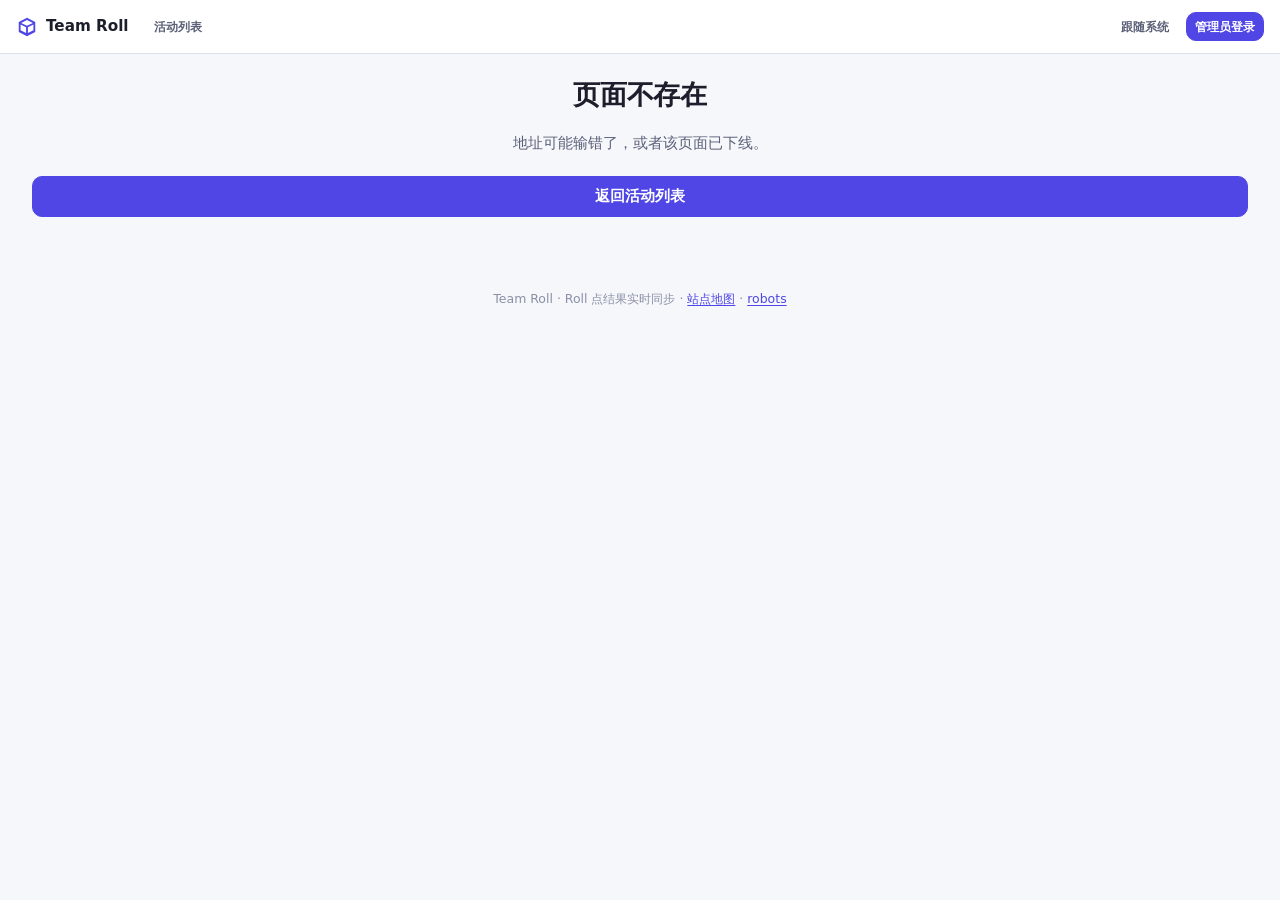
==== static/index.html @ 60c964af "feat: 2.0 重构为分层 FastAPI + Vue3 SPA，并补齐后台与工程化 原项目是单文件 main.py + Jinja2 模板的 Roll 点页，管理员只有一个口令、 没有活动生命周" ====
<!DOCTYPE html>
<html lang="zh-CN">
<head>
  <meta charset="utf-8">
  <meta name="viewport" content="width=device-width, initial-scale=1">
  <!--seo-slot-->
  <link rel="icon" href="/static/favicon.svg" type="image/svg+xml">
  <link rel="stylesheet" href="/static/css/tokens.css">
  <link rel="stylesheet" href="/static/css/base.css">
  <link rel="stylesheet" href="/static/css/components.css">
  <link rel="stylesheet" href="/static/css/views.css">
  <meta name="color-scheme" content="light dark">
</head>
<body>
  <a class="skip-link" href="#main">跳到主要内容</a>
  <div id="app">
    <noscript>
      <div class="noscript">
        <h1>Team Roll</h1>
        <p>本站是 Roll 点活动平台，需要启用 JavaScript 才能参与 Roll 点和管理活动。</p>
        <p>活动列表与排行榜数据可在 <a href="/api/v1/activities">/api/v1/activities</a> 直接读取。</p>
      </div>
    </noscript>
    <div class="boot" role="status" aria-live="polite">正在加载界面…</div>
  </div>
  <script src="/static/vendor/vue.global.prod.js"></script>
  <script type="module" src="/static/js/app.js"></script>
</body>
</html>
---- static/css/tokens.css ----
/* Design tokens — the only place raw color values are allowed.
   Light/dark pairs are resolved by `light-dark()` from the used `color-scheme`,
   so the OS preference wins by default and the theme toggle only rewrites
   `color-scheme` (no inline script needed, CSP stays 'self'-only). */

:root {
  --font-sans: system-ui, -apple-system, "Segoe UI", Roboto, "Helvetica Neue", "Noto Sans SC", "PingFang SC",
    "Microsoft YaHei", sans-serif;
  --font-mono: ui-monospace, SFMono-Regular, "Cascadia Mono", Consolas, "Liberation Mono", monospace;

  --text-2xs: 0.7rem;
  --text-xs: 0.78rem;
  --text-sm: 0.86rem;
  --text-base: 0.95rem;
  --text-lg: 1.1rem;
  --text-xl: 1.35rem;
  --text-2xl: 1.7rem;
  --text-3xl: 2.2rem;

  --space-1: 0.25rem;
  --space-2: 0.5rem;
  --space-3: 0.75rem;
  --space-4: 1rem;
  --space-5: 1.5rem;
  --space-6: 2rem;
  --space-7: 3rem;

  --radius-sm: 6px;
  --radius: 10px;
  --radius-lg: 16px;
  --radius-pill: 999px;

  --ease: cubic-bezier(0.4, 0, 0.2, 1);
  --dur-fast: 120ms;
  --dur: 220ms;

  --z-header: 20;
  --z-modal: 40;
  --z-toast: 50;

  color-scheme: light dark;

  --bg: light-dark(#f6f7fb, #171923);
  --bg-elevated: light-dark(#ffffff, #22252f);
  --bg-subtle: light-dark(#eef0f7, #1c1f29);
  --bg-hover: light-dark(#e6e9f4, #2b2f3c);
  --border: light-dark(#dcdfeb, #323648);
  --border-strong: light-dark(#c2c7dd, #454a63);
  --text: light-dark(#1c1f2b, #e9eaf3);
  --text-muted: light-dark(#5b6178, #a4aabe);
  --text-faint: light-dark(#8a90a6, #7b8199);
  --brand: light-dark(#4f46e5, #8b87ff);
  --brand-hover: light-dark(#4338ca, #a5a2ff);
  --brand-soft: light-dark(#e8e6fd, #2b2b57);
  --brand-contrast: light-dark(#ffffff, #14152a);
  --success: light-dark(#15803d, #5fd68c);
  --success-soft: light-dark(#dcfce7, #1c3b2a);
  --warning: light-dark(#a1560b, #f5c56a);
  --warning-soft: light-dark(#fef3c7, #3a2f18);
  --danger: light-dark(#b91c1c, #f78f8f);
  --danger-soft: light-dark(#fee2e2, #3d2021);
  --info: light-dark(#0f6ba8, #7fc4f2);
  --info-soft: light-dark(#dbeafe, #1b2f42);
  --chart-1: light-dark(#4f46e5, #8b87ff);
  --chart-2: light-dark(#0ea5a4, #4fd1c5);
  --chart-3: light-dark(#d97706, #f5c56a);
  --chart-4: light-dark(#db2777, #f286c8);
  --chart-grid: light-dark(#dcdfeb, #323648);
  --shadow-sm: 0 1px 2px light-dark(rgb(15 23 42 / 0.08), rgb(0 0 0 / 0.4));
  --shadow: 0 6px 20px light-dark(rgb(15 23 42 / 0.1), rgb(0 0 0 / 0.45));
  --shadow-lg: 0 18px 48px light-dark(rgb(15 23 42 / 0.2), rgb(0 0 0 / 0.55));
}

:root[data-theme="light"] {
  color-scheme: light;
}

:root[data-theme="dark"] {
  color-scheme: dark;
}
---- static/css/base.css ----
/* Base layer: reset, typography, layout primitives, accessibility defaults. */

*,
*::before,
*::after {
  box-sizing: border-box;
}

html,
body {
  margin: 0;
  padding: 0;
}

body {
  background: var(--bg);
  color: var(--text);
  font-family: var(--font-sans);
  font-size: var(--text-base);
  line-height: 1.55;
  min-height: 100vh;
  -webkit-font-smoothing: antialiased;
}

h1,
h2,
h3,
h4 {
  font-weight: 650;
  line-height: 1.25;
  margin: 0 0 var(--space-3);
  letter-spacing: -0.01em;
}

h1 {
  font-size: var(--text-2xl);
}

h2 {
  font-size: var(--text-xl);
}

h3 {
  font-size: var(--text-lg);
}

p {
  margin: 0 0 var(--space-3);
}

a {
  color: var(--brand);
  text-decoration-thickness: 1px;
  text-underline-offset: 2px;
}

a:hover {
  color: var(--brand-hover);
}

small {
  font-size: var(--text-xs);
  color: var(--text-muted);
}

code,
kbd,
.mono {
  font-family: var(--font-mono);
  font-size: 0.92em;
}

ul,
ol {
  margin: 0;
  padding-left: var(--space-5);
}

:focus-visible {
  outline: 2px solid var(--brand);
  outline-offset: 2px;
}

::selection {
  background: var(--brand-soft);
}

.skip-link {
  left: var(--space-3);
  padding: var(--space-2) var(--space-4);
  position: absolute;
  top: var(--space-3);
  transform: translateY(-200%);
  background: var(--bg-elevated);
  border-radius: var(--radius);
  box-shadow: var(--shadow);
  z-index: var(--z-toast);
}

.skip-link:focus {
  transform: none;
}

.boot,
.noscript {
  margin: 0 auto;
  max-width: 34rem;
  padding: var(--space-7) var(--space-4);
  text-align: center;
}

.noscript {
  background: var(--bg-elevated);
  border: 1px solid var(--border);
  border-radius: var(--radius-lg);
  margin-top: var(--space-7);
}

/* --- layout helpers --- */

.page {
  margin: 0 auto;
  max-width: 78rem;
  padding: var(--space-5) var(--space-4) var(--space-7);
}

.page--narrow {
  max-width: 42rem;
}

.stack {
  display: grid;
  gap: var(--space-4);
}

.stack-tight {
  display: grid;
  gap: var(--space-2);
}

.row {
  align-items: center;
  display: flex;
  flex-wrap: wrap;
  gap: var(--space-3);
}

.row--between {
  justify-content: space-between;
}

.row--end {
  justify-content: flex-end;
}

.grid-cards {
  display: grid;
  gap: var(--space-4);
  grid-template-columns: repeat(auto-fill, minmax(15rem, 1fr));
}

.grid-2 {
  display: grid;
  gap: var(--space-4);
  grid-template-columns: repeat(auto-fit, minmax(18rem, 1fr));
}

.spacer {
  flex: 1 1 auto;
}

.muted {
  color: var(--text-muted);
}

.faint {
  color: var(--text-faint);
}

.strong {
  font-weight: 650;
}

.nowrap {
  white-space: nowrap;
}

.truncate {
  overflow: hidden;
  text-overflow: ellipsis;
  white-space: nowrap;
}

.center {
  text-align: center;
}

.right {
  text-align: right;
}

.sr-only {
  border: 0;
  clip-path: inset(50%);
  height: 1px;
  margin: -1px;
  overflow: hidden;
  padding: 0;
  position: absolute;
  width: 1px;
}

@media (prefers-reduced-motion: reduce) {
  *,
  *::before,
  *::after {
    animation-duration: 0.01ms !important;
    animation-iteration-count: 1 !important;
    transition-duration: 0.01ms !important;
    scroll-behavior: auto !important;
  }
}
---- static/css/components.css ----
/* Components layer: reusable UI primitives only. */

/* --- top bar --- */

.appbar {
  align-items: center;
  background: var(--bg-elevated);
  border-bottom: 1px solid var(--border);
  display: flex;
  gap: var(--space-4);
  inset-block-start: 0;
  padding: var(--space-3) var(--space-4);
  position: sticky;
  z-index: var(--z-header);
}

.appbar__brand {
  align-items: center;
  color: var(--text);
  display: flex;
  font-weight: 700;
  gap: var(--space-2);
  text-decoration: none;
}

.appbar__brand svg {
  color: var(--brand);
}

.appbar__nav {
  align-items: center;
  display: flex;
  flex-wrap: wrap;
  gap: var(--space-1);
}

.appbar__user {
  align-items: center;
  display: flex;
  gap: var(--space-2);
}

.link-btn {
  background: none;
  border: 0;
  color: var(--text-muted);
  cursor: pointer;
  font: inherit;
  padding: var(--space-1) var(--space-2);
}

.link-btn:hover {
  color: var(--text);
}

/* --- surfaces --- */

.card {
  background: var(--bg-elevated);
  border: 1px solid var(--border);
  border-radius: var(--radius-lg);
  box-shadow: var(--shadow-sm);
  padding: var(--space-4);
}

.card--pad-none {
  padding: 0;
}

.card__head {
  align-items: center;
  border-bottom: 1px solid var(--border);
  display: flex;
  gap: var(--space-3);
  justify-content: space-between;
  padding: var(--space-3) var(--space-4);
}

.card__body {
  padding: var(--space-4);
}

.card__foot {
  border-top: 1px solid var(--border);
  display: flex;
  gap: var(--space-3);
  justify-content: flex-end;
  padding: var(--space-3) var(--space-4);
}

.panel-title {
  align-items: center;
  color: var(--text-muted);
  display: flex;
  font-size: var(--text-xs);
  font-weight: 650;
  gap: var(--space-2);
  letter-spacing: 0.06em;
  margin-bottom: var(--space-2);
  text-transform: uppercase;
}

/* --- buttons --- */

.btn {
  align-items: center;
  background: var(--bg-elevated);
  border: 1px solid var(--border-strong);
  border-radius: var(--radius);
  color: var(--text);
  cursor: pointer;
  display: inline-flex;
  font: inherit;
  font-weight: 600;
  gap: var(--space-2);
  justify-content: center;
  min-height: 2.1rem;
  padding: var(--space-2) var(--space-4);
  text-decoration: none;
  transition: background var(--dur-fast) var(--ease), border-color var(--dur-fast) var(--ease),
    transform var(--dur-fast) var(--ease);
}

.btn:hover:not(:disabled) {
  background: var(--bg-hover);
}

.btn:active:not(:disabled) {
  transform: translateY(1px);
}

.btn:disabled {
  cursor: not-allowed;
  opacity: 0.55;
}

.btn--primary {
  background: var(--brand);
  border-color: var(--brand);
  color: var(--brand-contrast);
}

.btn--primary:hover:not(:disabled) {
  background: var(--brand-hover);
  border-color: var(--brand-hover);
}

.btn--danger {
  background: var(--danger-soft);
  border-color: var(--danger);
  color: var(--danger);
}

.btn--ghost {
  background: transparent;
  border-color: transparent;
  color: var(--text-muted);
}

.btn--ghost:hover:not(:disabled) {
  background: var(--bg-hover);
  color: var(--text);
}

.btn--sm {
  font-size: var(--text-xs);
  min-height: 1.75rem;
  padding: var(--space-1) var(--space-2);
}

.btn--roll {
  font-size: var(--text-lg);
  min-height: 3rem;
  padding: var(--space-3) var(--space-6);
}

.btn-block {
  width: 100%;
}

/* --- forms --- */

.field {
  display: grid;
  gap: var(--space-1);
}

.field__label {
  color: var(--text-muted);
  font-size: var(--text-sm);
  font-weight: 600;
}

.input,
.select,
.textarea {
  background: var(--bg-subtle);
  border: 1px solid var(--border-strong);
  border-radius: var(--radius);
  color: var(--text);
  font: inherit;
  padding: var(--space-2) var(--space-3);
  width: 100%;
}

.input:focus,
.select:focus,
.textarea:focus {
  border-color: var(--brand);
  outline: none;
}

.textarea {
  min-height: 5.5rem;
  resize: vertical;
}

.input[aria-invalid="true"] {
  border-color: var(--danger);
}

.field__error {
  color: var(--danger);
  font-size: var(--text-xs);
}

.form-grid {
  display: grid;
  gap: var(--space-4);
  grid-template-columns: repeat(auto-fit, minmax(12rem, 1fr));
}

.checkbox {
  align-items: center;
  display: flex;
  gap: var(--space-2);
}

.checkbox input {
  accent-color: var(--brand);
  height: 1.05rem;
  width: 1.05rem;
}

.filters {
  align-items: end;
  display: flex;
  flex-wrap: wrap;
  gap: var(--space-3);
}

.filters .field {
  min-width: 9rem;
}

/* --- tables --- */

.table-wrap {
  overflow-x: auto;
  border-radius: var(--radius-lg);
}

.table {
  border-collapse: collapse;
  font-size: var(--text-sm);
  min-width: 100%;
  width: 100%;
}

.table caption {
  text-align: left;
}

.table th,
.table td {
  border-bottom: 1px solid var(--border);
  padding: var(--space-2) var(--space-3);
  text-align: left;
  vertical-align: middle;
}

.table th {
  background: var(--bg-subtle);
  color: var(--text-muted);
  font-size: var(--text-xs);
  font-weight: 650;
  letter-spacing: 0.03em;
  position: sticky;
  top: 0;
  white-space: nowrap;
}

.table tbody tr:hover {
  background: var(--bg-subtle);
}

.table .num {
  font-family: var(--font-mono);
  text-align: right;
}

.table__actions {
  display: flex;
  gap: var(--space-1);
  justify-content: flex-end;
  white-space: nowrap;
}

/* --- pills & badges --- */

.pill {
  border: 1px solid transparent;
  border-radius: var(--radius-pill);
  display: inline-flex;
  font-size: var(--text-2xs);
  font-weight: 700;
  gap: var(--space-1);
  letter-spacing: 0.02em;
  padding: 0.1rem var(--space-2);
  white-space: nowrap;
}

.pill--active,
.pill--valid {
  background: var(--success-soft);
  border-color: var(--success);
  color: var(--success);
}

.pill--paused {
  background: var(--warning-soft);
  border-color: var(--warning);
  color: var(--warning);
}

.pill--ended,
.pill--void {
  background: var(--danger-soft);
  border-color: var(--danger);
  color: var(--danger);
}

.pill--neutral {
  background: var(--bg-subtle);
  border-color: var(--border-strong);
  color: var(--text-muted);
}

.pill--brand {
  background: var(--brand-soft);
  border-color: var(--brand);
  color: var(--brand);
}

.dot {
  border-radius: 50%;
  display: inline-block;
  height: 0.5rem;
  width: 0.5rem;
}

.dot--on {
  background: var(--success);
  box-shadow: 0 0 0 3px var(--success-soft);
}

.dot--off {
  background: var(--text-faint);
}

/* --- metrics --- */

.metric {
  display: grid;
  gap: var(--space-1);
}

.metric__value {
  font-family: var(--font-mono);
  font-size: var(--text-2xl);
  font-weight: 700;
  line-height: 1.1;
}

.metric__hint {
  color: var(--text-muted);
  font-size: var(--text-xs);
}

.bar {
  background: var(--bg-subtle);
  border-radius: var(--radius-pill);
  height: 0.4rem;
  overflow: hidden;
  width: 100%;
}

.bar__fill {
  background: var(--chart-1);
  border-radius: inherit;
  height: 100%;
  transition: width var(--dur) var(--ease);
}

/* --- modal & toast --- */

.modal {
  background: transparent;
  border: 0;
  color: inherit;
  margin: 0;
  padding: 0;
  max-width: none;
  max-height: none;
  height: 100%;
}

.modal::backdrop {
  background: rgb(8 10 18 / 0.55);
  backdrop-filter: blur(2px);
}

.modal__panel {
  background: var(--bg-elevated);
  border: 1px solid var(--border);
  border-radius: var(--radius-lg);
  box-shadow: var(--shadow-lg);
  margin: var(--space-6) auto;
  max-width: 34rem;
  width: calc(100% - var(--space-4));
}

.toasts {
  bottom: var(--space-4);
  display: grid;
  gap: var(--space-2);
  left: 50%;
  position: fixed;
  transform: translateX(-50%);
  width: min(26rem, calc(100vw - var(--space-4)));
  z-index: var(--z-toast);
}

.toast {
  align-items: center;
  border: 1px solid var(--border);
  border-left: 4px solid var(--brand);
  border-radius: var(--radius);
  box-shadow: var(--shadow);
  display: flex;
  font-size: var(--text-sm);
  gap: var(--space-2);
  padding: var(--space-2) var(--space-3);
}

.toast--success {
  border-left-color: var(--success);
}

.toast--error {
  border-left-color: var(--danger);
}

.toast--warn {
  border-left-color: var(--warning);
}

.toast__close {
  background: none;
  border: 0;
  color: var(--text-faint);
  cursor: pointer;
  font-size: var(--text-lg);
  line-height: 1;
  margin-inline-start: auto;
}

/* --- tabs & pager --- */

.tabs {
  border-bottom: 1px solid var(--border);
  display: flex;
  gap: var(--space-1);
  overflow-x: auto;
}

.tab {
  background: none;
  border: 0;
  border-bottom: 2px solid transparent;
  color: var(--text-muted);
  cursor: pointer;
  font: inherit;
  font-weight: 600;
  padding: var(--space-2) var(--space-3);
  white-space: nowrap;
}

.tab[aria-current="true"] {
  border-bottom-color: var(--brand);
  color: var(--text);
}

.pager {
  align-items: center;
  display: flex;
  gap: var(--space-3);
  justify-content: space-between;
}

/* --- states --- */

.state {
  color: var(--text-muted);
  padding: var(--space-6) var(--space-4);
  text-align: center;
}

.state__icon {
  color: var(--text-faint);
  font-size: var(--text-2xl);
}

.skeleton {
  animation: pulse 1.4s var(--ease) infinite;
  background: var(--bg-subtle);
  border-radius: var(--radius);
  height: 0.9rem;
}

@keyframes pulse {
  50% {
    opacity: 0.45;
  }
}

.spinner {
  animation: spin 0.9s linear infinite;
  border: 2px solid var(--border-strong);
  border-top-color: var(--brand);
  border-radius: 50%;
  display: inline-block;
  height: 1rem;
  width: 1rem;
  vertical-align: -0.15rem;
}

@keyframes spin {
  to {
    transform: rotate(360deg);
  }
}

.divider {
  background: var(--border);
  border: 0;
  height: 1px;
  margin: var(--space-4) 0;
}
---- static/css/views.css ----
/* Views layer: styles specific to a single screen. */

/* --- public home --- */

.hero {
  background: linear-gradient(160deg, var(--brand-soft), var(--bg-elevated) 65%);
  border: 1px solid var(--border);
  border-radius: var(--radius-lg);
  padding: var(--space-6) var(--space-5);
}

.hero__title {
  font-size: var(--text-3xl);
  margin-bottom: var(--space-2);
}

.hero__lead {
  color: var(--text-muted);
  max-width: 46rem;
}

.activity-card {
  display: grid;
  gap: var(--space-3);
  transition: border-color var(--dur-fast) var(--ease), transform var(--dur-fast) var(--ease);
}

.activity-card:hover {
  border-color: var(--brand);
  transform: translateY(-2px);
}

.activity-card__head {
  align-items: flex-start;
  display: flex;
  gap: var(--space-2);
  justify-content: space-between;
}

.activity-card__meta {
  color: var(--text-muted);
  display: flex;
  flex-wrap: wrap;
  font-size: var(--text-xs);
  gap: var(--space-3);
}

/* --- activity / roll page --- */

.roll-hero {
  display: grid;
  gap: var(--space-5);
  grid-template-columns: minmax(0, 1.1fr) minmax(0, 1fr);
}

@media (max-width: 62rem) {
  .roll-hero {
    grid-template-columns: minmax(0, 1fr);
  }
}

.rollbox {
  align-items: center;
  display: grid;
  gap: var(--space-4);
  justify-items: center;
  text-align: center;
}

.rollbox__display {
  background: var(--bg-subtle);
  border: 1px solid var(--border);
  border-radius: var(--radius-lg);
  display: grid;
  font-family: var(--font-mono);
  font-size: clamp(3rem, 11vw, 6rem);
  font-weight: 700;
  justify-items: center;
  letter-spacing: 0.02em;
  line-height: 1;
  min-height: 6.5rem;
  padding: var(--space-4) var(--space-6);
  place-items: center;
  width: 100%;
}

.rollbox__display[data-state="spinning"] {
  color: var(--text-muted);
}

.rollbox__display[data-state="revealed"] {
  animation: pop var(--dur) var(--ease);
  border-color: var(--brand);
  color: var(--brand);
}

@keyframes pop {
  from {
    transform: scale(0.9);
  }
}

.rollbox__range {
  color: var(--text-muted);
  font-size: var(--text-sm);
}

.board {
  max-height: 26rem;
  overflow-y: auto;
}

.board__list {
  display: grid;
  gap: var(--space-1);
  list-style: none;
  margin: 0;
  padding: 0;
}

.board__row {
  align-items: center;
  border-radius: var(--radius);
  display: grid;
  gap: var(--space-3);
  grid-template-columns: 2.2rem minmax(0, 1fr) auto;
  padding: var(--space-2) var(--space-3);
}

.board__row:nth-child(odd) {
  background: var(--bg-subtle);
}

.board__row[data-new="true"] {
  animation: flash 1.6s var(--ease);
}

@keyframes flash {
  from {
    background: var(--brand-soft);
  }
}

.board__rank {
  color: var(--text-faint);
  font-family: var(--font-mono);
  font-size: var(--text-xs);
  text-align: right;
}

.board__number {
  font-family: var(--font-mono);
  font-weight: 700;
}

.presence {
  align-items: center;
  color: var(--text-muted);
  display: flex;
  font-size: var(--text-xs);
  gap: var(--space-2);
}

/* --- admin shell --- */

.admin {
  display: grid;
  gap: var(--space-5);
  grid-template-columns: 14rem minmax(0, 1fr);
  align-items: start;
}

@media (max-width: 56rem) {
  .admin {
    grid-template-columns: minmax(0, 1fr);
  }
}

.admin__nav {
  display: grid;
  gap: var(--space-1);
  position: sticky;
  top: var(--space-5);
}

@media (max-width: 56rem) {
  .admin__nav {
    display: flex;
    overflow-x: auto;
    position: static;
  }
}

.admin__nav a {
  border-radius: var(--radius);
  color: var(--text-muted);
  display: flex;
  font-weight: 600;
  gap: var(--space-2);
  padding: var(--space-2) var(--space-3);
  text-decoration: none;
  white-space: nowrap;
}

.admin__nav a:hover {
  background: var(--bg-hover);
  color: var(--text);
}

.admin__nav a[aria-current="page"] {
  background: var(--brand-soft);
  color: var(--brand);
}

.admin__section {
  min-width: 0;
}

.page-head {
  align-items: flex-end;
  display: flex;
  flex-wrap: wrap;
  gap: var(--space-3);
  justify-content: space-between;
  margin-bottom: var(--space-4);
}

/* --- charts (hand-written SVG) --- */

.chart {
  width: 100%;
  height: auto;
  display: block;
  overflow: visible;
}

.chart__grid {
  stroke: var(--chart-grid);
  stroke-width: 1;
}

.chart__line {
  fill: none;
  stroke: var(--chart-1);
  stroke-width: 2;
  stroke-linejoin: round;
  stroke-linecap: round;
}

.chart__area {
  fill: var(--chart-1);
  opacity: 0.14;
}

.chart__bar {
  fill: var(--chart-1);
}

.chart__bar:hover {
  fill: var(--chart-4);
}

.chart__axis {
  fill: var(--text-faint);
  font-size: 9px;
  font-family: var(--font-mono);
}

.chart__value {
  fill: var(--text-muted);
  font-size: 9px;
  font-family: var(--font-mono);
}

.donut__segment {
  stroke-width: 14;
  fill: none;
}

.legend {
  display: flex;
  flex-wrap: wrap;
  gap: var(--space-3);
  font-size: var(--text-xs);
  color: var(--text-muted);
  list-style: none;
  margin: var(--space-2) 0 0;
  padding: 0;
}

.legend__swatch {
  border-radius: 2px;
  display: inline-block;
  height: 0.6rem;
  margin-right: var(--space-1);
  vertical-align: -0.05rem;
  width: 0.6rem;
}

.kpi-grid {
  display: grid;
  gap: var(--space-3);
  grid-template-columns: repeat(auto-fit, minmax(10.5rem, 1fr));
}

/* --- login --- */

.login-card {
  margin: var(--space-7) auto 0;
  max-width: 25rem;
}

/* --- export & audit --- */

.export-grid {
  display: grid;
  gap: var(--space-4);
  grid-template-columns: repeat(auto-fit, minmax(16rem, 1fr));
}

.audit-detail {
  background: var(--bg-subtle);
  border-radius: var(--radius-sm);
  display: inline-block;
  font-family: var(--font-mono);
  font-size: var(--text-2xs);
  margin: 0;
  max-width: 24rem;
  overflow-x: auto;
  padding: var(--space-1) var(--space-2);
  white-space: pre-wrap;
  word-break: break-all;
}
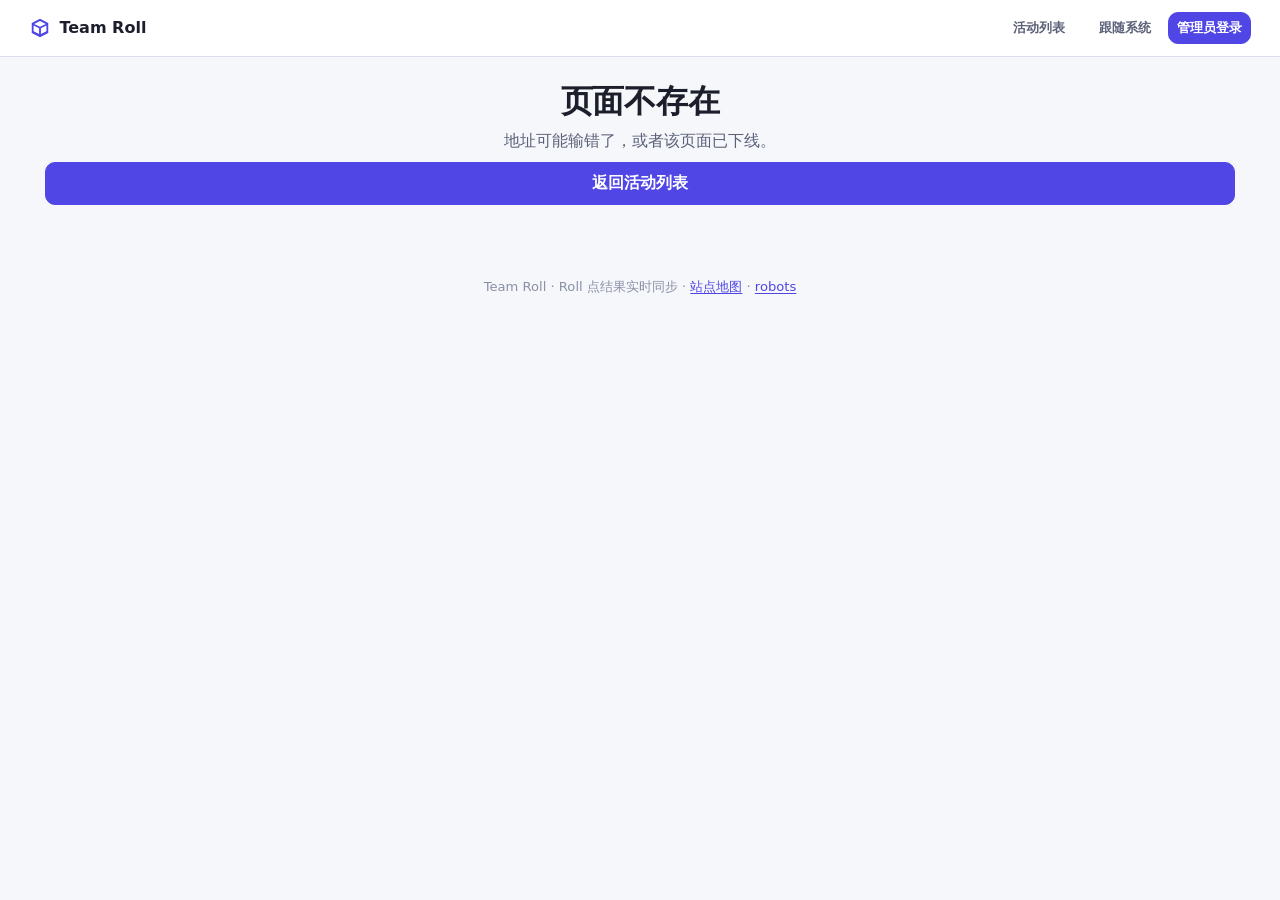
==== commit 9b64e7b1: "refactor: 全部页面按手机/平板/桌面三档重排，内联样式收进设计系统 - 网格与弹性项统一 min-width: 0，长下拉框、UUID 不再把整页顶出横向滚动 - 后台补上页面级左右留白，标" ====
--- a/static/index.html
+++ b/static/index.html
@@ -2,7 +2,7 @@
 <html lang="zh-CN">
 <head>
   <meta charset="utf-8">
-  <meta name="viewport" content="width=device-width, initial-scale=1">
+  <meta name="viewport" content="width=device-width, initial-scale=1, viewport-fit=cover">
   <!--seo-slot-->
   <link rel="icon" href="/static/favicon.svg" type="image/svg+xml">
   <link rel="stylesheet" href="/static/css/tokens.css">
--- a/static/css/tokens.css
+++ b/static/css/tokens.css
@@ -1,21 +1,29 @@
 /* Design tokens — the only place raw color values are allowed.
    Light/dark pairs are resolved by `light-dark()` from the used `color-scheme`,
    so the OS preference wins by default and the theme toggle only rewrites
-   `color-scheme` (no inline script needed, CSP stays 'self'-only). */
+   `color-scheme` (no inline script needed, CSP stays 'self'-only).
+
+   断点统一用 rem，只有这几档，别的不加：
+     30rem  手机横屏 / 小屏
+     48rem  平板竖屏（表格改卡片、弹窗改底部抽屉）
+     62rem  平板横屏（两栏改一栏、后台导航改顶部条）
+     78rem  页面最大宽度
+*/
 
 :root {
   --font-sans: system-ui, -apple-system, "Segoe UI", Roboto, "Helvetica Neue", "Noto Sans SC", "PingFang SC",
     "Microsoft YaHei", sans-serif;
   --font-mono: ui-monospace, SFMono-Regular, "Cascadia Mono", Consolas, "Liberation Mono", monospace;
 
-  --text-2xs: 0.7rem;
-  --text-xs: 0.78rem;
-  --text-sm: 0.86rem;
-  --text-base: 0.95rem;
-  --text-lg: 1.1rem;
-  --text-xl: 1.35rem;
-  --text-2xl: 1.7rem;
-  --text-3xl: 2.2rem;
+  /* 流式字阶：小屏不至于太小，大屏不至于虚张。 */
+  --text-2xs: clamp(0.72rem, 0.68rem + 0.16vw, 0.78rem);
+  --text-xs: clamp(0.76rem, 0.72rem + 0.2vw, 0.82rem);
+  --text-sm: clamp(0.84rem, 0.8rem + 0.2vw, 0.9rem);
+  --text-base: clamp(0.95rem, 0.92rem + 0.14vw, 1rem);
+  --text-lg: clamp(1.05rem, 1rem + 0.3vw, 1.2rem);
+  --text-xl: clamp(1.25rem, 1.1rem + 0.7vw, 1.5rem);
+  --text-2xl: clamp(1.5rem, 1.25rem + 1.2vw, 2rem);
+  --text-3xl: clamp(1.8rem, 1.3rem + 2.2vw, 2.8rem);
 
   --space-1: 0.25rem;
   --space-2: 0.5rem;
@@ -24,6 +32,14 @@
   --space-5: 1.5rem;
   --space-6: 2rem;
   --space-7: 3rem;
+
+  /* 页面左右留白跟着视口走，刘海屏再把安全区加回来。 */
+  --gutter: clamp(0.875rem, 0.4rem + 1.8vw, 2rem);
+  --safe-l: env(safe-area-inset-left, 0px);
+  --safe-r: env(safe-area-inset-right, 0px);
+  --safe-b: env(safe-area-inset-bottom, 0px);
+  /* 手指操作时的最小可点高度。 */
+  --touch: 2.75rem;
 
   --radius-sm: 6px;
   --radius: 10px;
@@ -35,6 +51,7 @@
   --dur: 220ms;
 
   --z-header: 20;
+  --z-burst: 30;
   --z-modal: 40;
   --z-toast: 50;
 
--- a/static/css/base.css
+++ b/static/css/base.css
@@ -10,6 +10,13 @@
 body {
   margin: 0;
   padding: 0;
+}
+
+html {
+  /* iOS 横屏会把正文字号自己放大一遍，这里统一按我们的字阶来。 */
+  -webkit-text-size-adjust: 100%;
+  /* 顶部栏是 sticky 的，锚点跳转要给标题留出空间。 */
+  scroll-padding-top: calc(var(--space-4) + 3.5rem);
 }
 
 body {
@@ -19,7 +26,10 @@
   font-size: var(--text-base);
   line-height: 1.55;
   min-height: 100vh;
+  min-height: 100dvh;
+  overflow-wrap: break-word;
   -webkit-font-smoothing: antialiased;
+  -webkit-tap-highlight-color: transparent;
 }
 
 h1,
@@ -121,7 +131,8 @@
 .page {
   margin: 0 auto;
   max-width: 78rem;
-  padding: var(--space-5) var(--space-4) var(--space-7);
+  padding: var(--space-5) calc(var(--gutter) + var(--safe-r)) calc(var(--space-7) + var(--safe-b))
+    calc(var(--gutter) + var(--safe-l));
 }
 
 .page--narrow {
@@ -130,12 +141,33 @@
 
 .stack {
   display: grid;
-  gap: var(--space-4);
+  gap: clamp(var(--space-4), 1rem + 0.6vw, var(--space-5));
 }
 
 .stack-tight {
   display: grid;
   gap: var(--space-2);
+}
+
+/* 间距交给 gap 管，直接子元素的上下边距一律抹掉，否则标题会自己再撑一段。
+   同时允许它们收缩：网格/弹性项的默认最小宽度是内容的最小宽度，
+   一个长下拉框就能把整列顶出屏幕，所以 min-width 也要一起归零。 */
+.stack > *,
+.stack-tight > *,
+.row > *,
+.card__head > *,
+.card__foot > * {
+  margin-block: 0;
+  min-width: 0;
+}
+
+.field > *,
+.filters > *,
+.export-grid > *,
+.kpi-grid > *,
+.grid-cards > *,
+.grid-2 > * {
+  min-width: 0;
 }
 
 .row {
@@ -153,22 +185,33 @@
   justify-content: flex-end;
 }
 
+.row--center {
+  justify-content: center;
+}
+
+/* min(…, 100%) 让窄屏上单个格子先占满，避免 auto-fit 的最小宽度把页面顶出横向滚动。 */
 .grid-cards {
   display: grid;
   gap: var(--space-4);
-  grid-template-columns: repeat(auto-fill, minmax(15rem, 1fr));
+  grid-template-columns: repeat(auto-fill, minmax(min(15rem, 100%), 1fr));
 }
 
 .grid-2 {
   display: grid;
-  gap: var(--space-4);
-  grid-template-columns: repeat(auto-fit, minmax(18rem, 1fr));
+  gap: clamp(var(--space-4), 1rem + 0.6vw, var(--space-5));
+  grid-template-columns: repeat(auto-fit, minmax(min(22rem, 100%), 1fr));
 }
 
 .spacer {
   flex: 1 1 auto;
 }
 
+.list-reset {
+  list-style: none;
+  margin: 0;
+  padding: 0;
+}
+
 .muted {
   color: var(--text-muted);
 }
@@ -183,6 +226,14 @@
 
 .nowrap {
   white-space: nowrap;
+}
+
+.text-sm {
+  font-size: var(--text-sm);
+}
+
+.text-xs {
+  font-size: var(--text-xs);
 }
 
 .truncate {
--- a/static/css/components.css
+++ b/static/css/components.css
@@ -7,9 +7,11 @@
   background: var(--bg-elevated);
   border-bottom: 1px solid var(--border);
   display: flex;
-  gap: var(--space-4);
+  flex-wrap: wrap;
+  gap: var(--space-2) var(--space-4);
   inset-block-start: 0;
-  padding: var(--space-3) var(--space-4);
+  padding: var(--space-3) calc(var(--gutter) + var(--safe-r)) calc(var(--space-3))
+    calc(var(--gutter) + var(--safe-l));
   position: sticky;
   z-index: var(--z-header);
 }
@@ -20,37 +22,57 @@
   display: flex;
   font-weight: 700;
   gap: var(--space-2);
+  margin-inline-end: auto;
   text-decoration: none;
 }
 
 .appbar__brand svg {
   color: var(--brand);
+  flex: none;
 }
 
 .appbar__nav {
   align-items: center;
   display: flex;
+  flex: 0 1 auto;
   flex-wrap: wrap;
   gap: var(--space-1);
+  min-width: 0;
 }
 
 .appbar__user {
   align-items: center;
   display: flex;
+  flex: 0 0 auto;
   gap: var(--space-2);
-}
-
-.link-btn {
-  background: none;
-  border: 0;
-  color: var(--text-muted);
-  cursor: pointer;
-  font: inherit;
-  padding: var(--space-1) var(--space-2);
-}
-
-.link-btn:hover {
-  color: var(--text);
+  min-width: 0;
+}
+
+.appbar__name {
+  color: var(--text-muted);
+  font-size: var(--text-sm);
+  max-width: 9rem;
+  overflow: hidden;
+  text-overflow: ellipsis;
+  white-space: nowrap;
+}
+
+/* 手机宽度只留必需操作：昵称让位、字标收掉、间距收紧，整条栏压成一行，
+   省下来的竖向空间比一个用户名和一行字标值钱。 */
+@media (max-width: 48rem) {
+  .appbar {
+    gap: var(--space-2) var(--space-3);
+  }
+
+  /* 小屏的胶囊再收一圈内边距，360 这一档也能守住单行。 */
+  .appbar .btn--sm {
+    padding-inline: var(--space-2);
+  }
+
+  .appbar__brand span,
+  .appbar__name {
+    display: none;
+  }
 }
 
 /* --- surfaces --- */
@@ -60,7 +82,7 @@
   border: 1px solid var(--border);
   border-radius: var(--radius-lg);
   box-shadow: var(--shadow-sm);
-  padding: var(--space-4);
+  padding: clamp(var(--space-4), 0.8rem + 1vw, var(--space-6));
 }
 
 .card--pad-none {
@@ -71,21 +93,31 @@
   align-items: center;
   border-bottom: 1px solid var(--border);
   display: flex;
-  gap: var(--space-3);
+  flex-wrap: wrap;
+  gap: var(--space-2) var(--space-4);
   justify-content: space-between;
-  padding: var(--space-3) var(--space-4);
+  padding: var(--space-3) clamp(var(--space-3), 0.6rem + 1vw, var(--space-5));
+}
+
+.card__head h2,
+.card__head h3,
+.card > h2 {
+  font-size: var(--text-lg);
+  margin: 0;
 }
 
 .card__body {
-  padding: var(--space-4);
+  padding: clamp(var(--space-3), 0.8rem + 1vw, var(--space-5));
 }
 
 .card__foot {
   border-top: 1px solid var(--border);
   display: flex;
-  gap: var(--space-3);
+  flex-wrap: wrap;
+  gap: var(--space-2) var(--space-3);
   justify-content: flex-end;
-  padding: var(--space-3) var(--space-4);
+  padding: var(--space-3) clamp(var(--space-3), 0.6rem + 1vw, var(--space-5))
+    calc(var(--space-3) + var(--safe-b));
 }
 
 .panel-title {
@@ -114,15 +146,29 @@
   font-weight: 600;
   gap: var(--space-2);
   justify-content: center;
-  min-height: 2.1rem;
+  min-height: 2.25rem;
   padding: var(--space-2) var(--space-4);
   text-decoration: none;
+  touch-action: manipulation;
   transition: background var(--dur-fast) var(--ease), border-color var(--dur-fast) var(--ease),
     transform var(--dur-fast) var(--ease);
 }
 
-.btn:hover:not(:disabled) {
-  background: var(--bg-hover);
+/* 触屏没有真正的悬停， hover 样式只在能悬停的设备上生效，否则点完会留着高亮。 */
+@media (hover: hover) {
+  .btn:hover:not(:disabled) {
+    background: var(--bg-hover);
+  }
+
+  .btn--primary:hover:not(:disabled) {
+    background: var(--brand-hover);
+    border-color: var(--brand-hover);
+  }
+
+  .btn--ghost:hover:not(:disabled) {
+    background: var(--bg-hover);
+    color: var(--text);
+  }
 }
 
 .btn:active:not(:disabled) {
@@ -140,11 +186,6 @@
   color: var(--brand-contrast);
 }
 
-.btn--primary:hover:not(:disabled) {
-  background: var(--brand-hover);
-  border-color: var(--brand-hover);
-}
-
 .btn--danger {
   background: var(--danger-soft);
   border-color: var(--danger);
@@ -157,14 +198,9 @@
   color: var(--text-muted);
 }
 
-.btn--ghost:hover:not(:disabled) {
-  background: var(--bg-hover);
-  color: var(--text);
-}
-
 .btn--sm {
   font-size: var(--text-xs);
-  min-height: 1.75rem;
+  min-height: 2rem;
   padding: var(--space-1) var(--space-2);
 }
 
@@ -176,6 +212,34 @@
 
 .btn-block {
   width: 100%;
+}
+
+/* 手指操作的设备：所有按钮抬到可点面积，表格里的小按钮也一样。 */
+@media (pointer: coarse) {
+  .btn {
+    min-height: var(--touch);
+    padding-inline: var(--space-4);
+  }
+
+  .btn--sm {
+    min-height: 2.5rem;
+    padding: var(--space-2) var(--space-3);
+  }
+
+  .btn--roll {
+    min-height: 3.25rem;
+  }
+
+  .tab {
+    min-height: var(--touch);
+  }
+}
+
+/* 手机上主操作铺满一行，不用瞄准。 */
+@media (max-width: 30rem) {
+  .card__foot > .btn {
+    flex: 1 1 8rem;
+  }
 }
 
 /* --- forms --- */
@@ -199,8 +263,23 @@
   border-radius: var(--radius);
   color: var(--text);
   font: inherit;
+  min-height: 2.25rem;
   padding: var(--space-2) var(--space-3);
   width: 100%;
+}
+
+/* 低于 16px 的输入框在 iOS 上聚焦会自动放大整页，触屏设备上统一抬到 16px。 */
+@media (pointer: coarse) {
+  .input,
+  .select,
+  .textarea {
+    font-size: 1rem;
+    min-height: var(--touch);
+  }
+
+  .textarea {
+    min-height: 6.5rem;
+  }
 }
 
 .input:focus,
@@ -219,6 +298,12 @@
   border-color: var(--danger);
 }
 
+.field__hint {
+  color: var(--text-muted);
+  font-size: var(--text-xs);
+  line-height: 1.5;
+}
+
 .field__error {
   color: var(--danger);
   font-size: var(--text-xs);
@@ -227,7 +312,7 @@
 .form-grid {
   display: grid;
   gap: var(--space-4);
-  grid-template-columns: repeat(auto-fit, minmax(12rem, 1fr));
+  grid-template-columns: repeat(auto-fit, minmax(min(12rem, 100%), 1fr));
 }
 
 .checkbox {
@@ -238,8 +323,8 @@
 
 .checkbox input {
   accent-color: var(--brand);
-  height: 1.05rem;
-  width: 1.05rem;
+  height: 1.25rem;
+  width: 1.25rem;
 }
 
 .filters {
@@ -250,14 +335,56 @@
 }
 
 .filters .field {
-  min-width: 9rem;
+  flex: 1 1 12rem;
+  min-width: 0;
+}
+
+.filters .field--wide {
+  flex-basis: 16rem;
+}
+
+/* 搜索框跟着行宽伸缩，窄屏上不会把整条工具栏顶出去。 */
+.field--search {
+  flex: 1 1 12rem;
+  max-width: 16rem;
+  min-width: 0;
+}
+
+/* 手机上搜索框吃满剩余宽度，右边和标签页对齐，不再缩成一小块。 */
+@media (max-width: 48rem) {
+  .field--search {
+    flex: 1 1 auto;
+    max-width: none;
+  }
+}
+
+/* 窄屏下筛选区一行一个条件，按钮跟着铺满。
+   纵向排列时 flex-basis 管的是高度，得换回 auto，否则 12rem 会变成每行的高度。 */
+@media (max-width: 48rem) {
+  .filters {
+    align-items: stretch;
+    flex-direction: column;
+  }
+
+  .filters .field,
+  .filters .field--wide {
+    flex: 1 1 auto;
+  }
+
+  .filters > .btn {
+    width: 100%;
+  }
 }
 
 /* --- tables --- */
 
 .table-wrap {
+  container-type: inline-size;
   overflow-x: auto;
+  overscroll-behavior-x: contain;
   border-radius: var(--radius-lg);
+  -webkit-overflow-scrolling: touch;
+  scrollbar-width: thin;
 }
 
 .table {
@@ -296,7 +423,30 @@
 
 .table .num {
   font-family: var(--font-mono);
+  font-variant-numeric: tabular-nums;
   text-align: right;
+}
+
+/* 一个格子里放两行（主值 + 附属说明），窄屏卡片档继续竖排。 */
+.table .multi {
+  display: grid;
+  gap: 0.1rem;
+}
+
+.cell-sub {
+  color: var(--text-faint);
+  font-size: var(--text-2xs);
+}
+
+/* 浏览器标识可能很长，宽表里限住宽度再用省略号，鼠标悬停看全文。 */
+.cell-sub--wide {
+  max-width: 22rem;
+}
+
+/* 活动名这类可点开的长文本，在格子里限住宽度再省略，窄屏靠卡片档展开。 */
+.cell-link {
+  display: block;
+  max-width: 12rem;
 }
 
 .table__actions {
@@ -304,6 +454,118 @@
   gap: var(--space-1);
   justify-content: flex-end;
   white-space: nowrap;
+}
+
+/* 表格三档自适应：宽屏整表，平板收掉次要列，手机一行一张卡片。
+   卡片档靠单元格上的 data-label 出字段名，一列信息都不丢。 */
+@media (max-width: 62rem) {
+  .is-secondary {
+    display: none;
+  }
+}
+
+@media (max-width: 48rem) {
+  .table-wrap {
+    container-type: normal;
+    overflow: visible;
+  }
+
+  .table thead {
+    display: none;
+  }
+
+  .table,
+  .table tbody,
+  .table tr,
+  .table td {
+    display: block;
+  }
+
+  .table tr {
+    background: var(--bg-subtle);
+    border: 1px solid var(--border);
+    border-radius: var(--radius);
+    margin-bottom: var(--space-3);
+    padding: var(--space-2) var(--space-3);
+  }
+
+  .table tbody tr:hover {
+    background: inherit;
+  }
+
+  .table td {
+    align-items: baseline;
+    border: 0;
+    display: flex;
+    font-family: inherit;
+    gap: var(--space-3);
+    justify-content: space-between;
+    padding: var(--space-1) 0;
+    text-align: right;
+  }
+
+  /* 卡片档一行就是整条记录，平板上收掉的次要列在这儿全部还回来。 */
+  .table td.is-secondary {
+    display: flex;
+  }
+
+  /* UUID、IP、UA 这种长串没有天然断点，会把整张卡片顶出屏幕；
+     断词加上 min-width 归零，让值自己在列里换行。 */
+  .table td,
+  .table td > * {
+    min-width: 0;
+    overflow-wrap: anywhere;
+  }
+
+  .table td.nowrap {
+    white-space: normal;
+  }
+
+  .table .cell-link {
+    display: inline;
+    max-width: none;
+  }
+
+  .table td::before {
+    color: var(--text-muted);
+    content: attr(data-label);
+    flex: none;
+    font-size: var(--text-xs);
+    font-weight: 650;
+    text-align: left;
+  }
+
+  /* 没有 data-label 的格子是操作列，字段名就不必出现了。 */
+  .table td:not([data-label])::before {
+    content: none;
+  }
+
+  .table td:not([data-label]) {
+    justify-content: stretch;
+    padding-top: var(--space-2);
+  }
+
+  .table__actions {
+    flex-wrap: wrap;
+    justify-content: flex-start;
+    width: 100%;
+  }
+
+  .table__actions .btn {
+    flex: 1 1 auto;
+  }
+
+  .table .multi {
+    align-items: flex-end;
+    display: flex;
+    flex-direction: column;
+    text-align: right;
+  }
+
+  .table .cell-sub,
+  .table .cell-sub--wide {
+    max-width: 100%;
+  }
 }
 
 /* --- pills & badges --- */
@@ -404,15 +666,22 @@
 
 /* --- modal & toast --- */
 
+/* The UA sizes <dialog> to fit-content, so it has to be stretched over the
+   viewport by hand before flex can centre the panel on both axes. */
 .modal {
+  align-items: center;
   background: transparent;
   border: 0;
   color: inherit;
+  display: flex;
+  height: 100%;
+  inset: 0;
+  justify-content: center;
   margin: 0;
-  padding: 0;
+  max-height: none;
   max-width: none;
-  max-height: none;
-  height: 100%;
+  padding: var(--space-4);
+  width: 100%;
 }
 
 .modal::backdrop {
@@ -425,19 +694,49 @@
   border: 1px solid var(--border);
   border-radius: var(--radius-lg);
   box-shadow: var(--shadow-lg);
-  margin: var(--space-6) auto;
+  display: flex;
+  flex-direction: column;
+  margin: 0 auto;
+  max-height: 100%;
   max-width: 34rem;
-  width: calc(100% - var(--space-4));
+  width: 100%;
+}
+
+/* Tall forms scroll inside the panel instead of pushing it past the viewport. */
+.modal__panel .card__body {
+  min-height: 0;
+  overflow-y: auto;
+}
+
+.modal__panel .card__head,
+.modal__panel .card__foot {
+  flex: none;
+}
+
+/* 手机上对话框贴着屏幕底边当抽屉用，圆角只留上方，手指够得着按钮。 */
+@media (max-width: 48rem) {
+  .modal {
+    align-items: flex-end;
+    padding: 0;
+  }
+
+  .modal__panel {
+    border-bottom: 0;
+    border-radius: var(--radius-lg) var(--radius-lg) 0 0;
+    max-height: 88dvh;
+    max-width: none;
+  }
 }
 
 .toasts {
-  bottom: var(--space-4);
+  bottom: calc(var(--space-4) + var(--safe-b));
   display: grid;
   gap: var(--space-2);
   left: 50%;
+  max-width: calc(100vw - 2 * (var(--gutter) + var(--safe-l)));
   position: fixed;
   transform: translateX(-50%);
-  width: min(26rem, calc(100vw - var(--space-4)));
+  width: 26rem;
   z-index: var(--z-toast);
 }
 
@@ -504,8 +803,25 @@
 .pager {
   align-items: center;
   display: flex;
-  gap: var(--space-3);
+  flex-wrap: wrap;
+  gap: var(--space-2) var(--space-3);
   justify-content: space-between;
+}
+
+/* 手机上分页统计单独一行，两个按钮各占一半。 */
+@media (max-width: 30rem) {
+  .pager {
+    align-items: stretch;
+    flex-direction: column;
+  }
+
+  .pager > .row {
+    justify-content: space-between;
+  }
+
+  .pager .btn {
+    flex: 1 1 0;
+  }
 }
 
 /* --- states --- */
--- a/static/css/views.css
+++ b/static/css/views.css
@@ -6,7 +6,7 @@
   background: linear-gradient(160deg, var(--brand-soft), var(--bg-elevated) 65%);
   border: 1px solid var(--border);
   border-radius: var(--radius-lg);
-  padding: var(--space-6) var(--space-5);
+  padding: clamp(var(--space-5), 1rem + 3vw, var(--space-7)) clamp(var(--space-4), 0.7rem + 2vw, var(--space-6));
 }
 
 .hero__title {
@@ -19,22 +19,51 @@
   max-width: 46rem;
 }
 
+/* 窄屏上标签页自己占一行，计数和搜索框占满第二行，搜索框跟着拉伸。 */
+@media (max-width: 48rem) {
+  .list-toolbar > .row {
+    flex: 1 1 auto;
+    justify-content: space-between;
+  }
+}
+
 .activity-card {
   display: grid;
   gap: var(--space-3);
   transition: border-color var(--dur-fast) var(--ease), transform var(--dur-fast) var(--ease);
 }
 
-.activity-card:hover {
-  border-color: var(--brand);
-  transform: translateY(-2px);
+.activity-card > * {
+  margin-block: 0;
+}
+
+/* 触屏没有真正的悬停，抬起和描边只在能悬停的设备上做。 */
+@media (hover: hover) {
+  .activity-card:hover {
+    border-color: var(--brand);
+    transform: translateY(-2px);
+  }
 }
 
 .activity-card__head {
   align-items: flex-start;
   display: flex;
+  flex-wrap: wrap;
   gap: var(--space-2);
   justify-content: space-between;
+}
+
+.activity-card__head h2 {
+  margin: 0;
+  font-size: var(--text-lg);
+  min-width: 0;
+}
+
+.activity-card__head h2 a {
+  display: block;
+  overflow: hidden;
+  text-overflow: ellipsis;
+  white-space: nowrap;
 }
 
 .activity-card__meta {
@@ -42,14 +71,17 @@
   display: flex;
   flex-wrap: wrap;
   font-size: var(--text-xs);
-  gap: var(--space-3);
+  gap: var(--space-1) var(--space-3);
+  list-style: none;
+  margin: 0;
+  padding: 0;
 }
 
 /* --- activity / roll page --- */
 
 .roll-hero {
   display: grid;
-  gap: var(--space-5);
+  gap: clamp(var(--space-4), 0.8rem + 1.6vw, var(--space-5));
   grid-template-columns: minmax(0, 1.1fr) minmax(0, 1fr);
 }
 
@@ -61,10 +93,56 @@
 
 .rollbox {
   align-items: center;
+  align-self: start;
   display: grid;
   gap: var(--space-4);
   justify-items: center;
+  overflow: hidden;
+  position: sticky;
   text-align: center;
+  top: calc(var(--space-4) + 4rem);
+}
+
+/* 榜单可能拉到很长，开奖框跟着页面滚到这儿就停住，数字一直在眼前。 */
+@media (max-width: 62rem) {
+  .rollbox {
+    position: static;
+    top: auto;
+  }
+}
+
+/* 开奖框里的表单和按钮铺满整格，手机上不用瞄准。
+   开奖数字居中，但字段标签跟着输入框左对齐，别悬在中间。 */
+.rollbox .field,
+.rollbox .btn--roll {
+  width: 100%;
+}
+
+.rollbox .field {
+  text-align: start;
+}
+
+.rollbox[data-quake="true"] {
+  animation: quake 520ms var(--ease);
+}
+
+@keyframes quake {
+  0%,
+  100% {
+    transform: none;
+  }
+  14% {
+    transform: translate(-4px, 3px) rotate(-0.35deg);
+  }
+  32% {
+    transform: translate(5px, -3px) rotate(0.4deg);
+  }
+  52% {
+    transform: translate(-4px, 2px) rotate(-0.28deg);
+  }
+  72% {
+    transform: translate(3px, -1px) rotate(0.15deg);
+  }
 }
 
 .rollbox__display {
@@ -73,30 +151,288 @@
   border-radius: var(--radius-lg);
   display: grid;
   font-family: var(--font-mono);
-  font-size: clamp(3rem, 11vw, 6rem);
+  font-size: clamp(2.75rem, 1.6rem + 6vw, 6rem);
   font-weight: 700;
   justify-items: center;
   letter-spacing: 0.02em;
   line-height: 1;
-  min-height: 6.5rem;
-  padding: var(--space-4) var(--space-6);
+  min-height: clamp(5.5rem, 4rem + 7vw, 7.5rem);
+  padding: var(--space-4) clamp(var(--space-4), 2vw, var(--space-6));
   place-items: center;
+  position: relative;
   width: 100%;
 }
 
+/* 转动途中只留一圈呼吸的微光加一道扫光，颜色要等数字停稳才揭晓。 */
 .rollbox__display[data-state="spinning"] {
+  animation: suspense 900ms var(--ease) infinite;
+  border-color: var(--border-strong);
   color: var(--text-muted);
 }
 
+.rollbox__display[data-state="spinning"]::before {
+  animation: sweep 1.15s linear infinite;
+  background: linear-gradient(105deg, transparent 38%, rgb(255 255 255 / 0.5) 50%, transparent 62%);
+  background-size: 260% 100%;
+  border-radius: inherit;
+  content: "";
+  inset: 0;
+  opacity: 0.55;
+  pointer-events: none;
+  position: absolute;
+}
+
+@keyframes sweep {
+  from {
+    background-position: 190% 0;
+  }
+  to {
+    background-position: -90% 0;
+  }
+}
+
+/* 未开奖时空着，等参与者自己按按钮。 */
+.rollbox__display[data-state="idle"] .reveal {
+  color: var(--text-faint);
+  font-family: var(--font-sans);
+  font-size: var(--text-xl);
+  font-weight: 600;
+  letter-spacing: 0.12em;
+}
+
+.rollbox__display .reels,
+.rollbox__display .reveal {
+  position: relative;
+  z-index: 1;
+}
+
 .rollbox__display[data-state="revealed"] {
-  animation: pop var(--dur) var(--ease);
-  border-color: var(--brand);
-  color: var(--brand);
-}
-
-@keyframes pop {
+  background: var(--tier-soft, var(--brand-soft));
+  border-color: var(--tier, var(--brand));
+  box-shadow: 0 0 0 1px var(--tier, var(--brand)), 0 12px 36px -14px var(--tier, var(--brand));
+  color: var(--tier, var(--brand));
+}
+
+.rollbox__display[data-state="revealed"]::after {
+  animation: ring-out 640ms var(--ease) forwards;
+  border: 2px solid var(--tier, var(--brand));
+  border-radius: inherit;
+  content: "";
+  inset: -3px;
+  pointer-events: none;
+  position: absolute;
+}
+
+@keyframes suspense {
+  0%,
+  100% {
+    box-shadow: inset 0 0 2rem -0.9rem transparent;
+  }
+  50% {
+    box-shadow: inset 0 0 2.2rem -0.5rem light-dark(rgb(79 70 229 / 0.45), rgb(139 135 255 / 0.5));
+  }
+}
+
+@keyframes ring-out {
   from {
-    transform: scale(0.9);
+    opacity: 1;
+    transform: scale(0.96);
+  }
+  to {
+    opacity: 0;
+    transform: scale(1.07);
+  }
+}
+
+/* 落定：先弹一下，高档位再左右抖，抖动幅度由档位自己带。 */
+.rollbox__display[data-state="revealed"] .reels,
+.rollbox__display[data-state="revealed"] .reveal {
+  animation: land 540ms var(--ease);
+  text-shadow: 0 0 0.32em color-mix(in srgb, var(--tier, var(--brand)) 45%, transparent);
+}
+
+@keyframes land {
+  0% {
+    transform: scale(0.7);
+  }
+  30% {
+    transform: scale(1.08);
+  }
+  46% {
+    transform: translateX(calc(var(--jolt, 0px) * -1)) scale(1);
+  }
+  62% {
+    transform: translateX(var(--jolt, 0px)) scale(1);
+  }
+  78% {
+    transform: translateX(calc(var(--jolt, 0px) * -0.35)) scale(1);
+  }
+  100% {
+    transform: translateX(0) scale(1);
+  }
+}
+
+/* --- 开奖档位：数字、边框、光晕共用 --tier，排行榜读同一组变量 --- */
+
+[data-tier="white"] {
+  --jolt: 0px;
+  --tier: light-dark(#7b849c, #eef1ff);
+  --tier-soft: light-dark(#eceff8, #2b2f42);
+}
+
+[data-tier="blue"] {
+  --jolt: 0px;
+  --tier: light-dark(#2563eb, #7fc4f2);
+  --tier-soft: light-dark(#dbeafe, #1b2f42);
+}
+
+[data-tier="purple"] {
+  --jolt: 1px;
+  --tier: light-dark(#7c3aed, #b9a6ff);
+  --tier-soft: light-dark(#e9e2fd, #2c2750);
+}
+
+[data-tier="pink"] {
+  --jolt: 2px;
+  --tier: light-dark(#db2777, #f286c8);
+  --tier-soft: light-dark(#fce7f3, #40203a);
+}
+
+[data-tier="gold"] {
+  --jolt: 3px;
+  --tier: light-dark(#a16207, #f5c56a);
+  --tier-soft: light-dark(#fef3c7, #3a2f18);
+}
+
+[data-tier="red"] {
+  --jolt: 5px;
+  --tier: light-dark(#dc2626, #f78f8f);
+  --tier-soft: light-dark(#fee2e2, #3d2021);
+}
+
+[data-tier="rainbow"] {
+  --jolt: 7px;
+  --tier: light-dark(#c026d3, #f0abfc);
+  --tier-soft: light-dark(#fae8ff, #3a1f42);
+}
+
+/* 七彩档让数字自己转色相，比一张静态渐变更像头奖。 */
+.rollbox__display[data-tier="rainbow"][data-state="revealed"] .reels,
+.rollbox__display[data-tier="rainbow"][data-state="revealed"] .reveal {
+  animation: land 540ms var(--ease), hue-cycle 2.6s linear 320ms infinite;
+  color: #ff2d95;
+}
+
+@keyframes hue-cycle {
+  to {
+    filter: hue-rotate(360deg);
+  }
+}
+
+/* --- 开奖特效：整屏撒花，档位越高铺得越满 --- */
+
+.burst {
+  inset: 0;
+  overflow: hidden;
+  pointer-events: none;
+  position: fixed;
+  z-index: var(--z-burst);
+}
+
+.burst__flash {
+  animation: burst-flash 700ms var(--ease) forwards;
+  background: linear-gradient(
+    to bottom,
+    color-mix(in srgb, var(--tier, var(--brand)) 40%, transparent),
+    transparent 38%
+  );
+  inset: 0;
+  opacity: 0;
+  position: absolute;
+}
+
+@keyframes burst-flash {
+  12% {
+    opacity: 0.9;
+  }
+  100% {
+    opacity: 0;
+  }
+}
+
+.burst__bit {
+  background: var(--c);
+  border-radius: var(--r);
+  height: var(--h);
+  left: 0;
+  opacity: 0;
+  position: absolute;
+  top: 0;
+  width: var(--w);
+}
+
+.burst__drop {
+  animation: burst-fall var(--life) cubic-bezier(0.35, 0.05, 0.75, 0.9) var(--delay) forwards;
+}
+
+.burst__shot {
+  animation: burst-shot var(--life) cubic-bezier(0.15, 0.7, 0.45, 1) var(--delay) forwards;
+}
+
+@keyframes burst-fall {
+  0% {
+    opacity: 0;
+    transform: translate3d(var(--x0), -8vh, 0) rotate(0deg);
+  }
+  6% {
+    opacity: 1;
+  }
+  100% {
+    opacity: 0.9;
+    transform: translate3d(calc(var(--x0) + var(--dx)), 108vh, 0) rotate(var(--rot));
+  }
+}
+
+@keyframes burst-shot {
+  0% {
+    opacity: 0;
+    transform: translate3d(var(--x0), 104vh, 0) scale(0.6);
+  }
+  12% {
+    opacity: 1;
+  }
+  48% {
+    transform: translate3d(calc(var(--x0) + var(--dx) * 0.3), calc(104vh + var(--peak)), 0)
+      rotate(calc(var(--rot) * 0.4)) scale(1);
+  }
+  100% {
+    opacity: 0.85;
+    transform: translate3d(calc(var(--x0) + var(--dx)), 112vh, 0) rotate(var(--rot)) scale(1);
+  }
+}
+
+/* 金档以上在数字背后转一圈光芒。 */
+.rollbox__display[data-state="revealed"][data-tier="gold"]::before,
+.rollbox__display[data-state="revealed"][data-tier="red"]::before,
+.rollbox__display[data-state="revealed"][data-tier="rainbow"]::before {
+  animation: spin-rays 4.2s linear infinite;
+  background: repeating-conic-gradient(
+    from 0deg,
+    transparent 0deg 11deg,
+    color-mix(in srgb, var(--tier) 45%, transparent) 11deg 16deg
+  );
+  border-radius: 50%;
+  content: "";
+  inset: -55%;
+  mask-image: radial-gradient(closest-side, #000 10%, transparent 72%);
+  opacity: 0.3;
+  pointer-events: none;
+  position: absolute;
+}
+
+@keyframes spin-rays {
+  to {
+    transform: rotate(360deg);
   }
 }
 
@@ -105,11 +441,35 @@
   font-size: var(--text-sm);
 }
 
-.board {
-  max-height: 26rem;
-  overflow-y: auto;
-}
-
+/* --- 摇奖机式数字滚轮：窗口正好一个数字高，靠 translateY 走带 --- */
+
+.reels {
+  align-items: center;
+  display: inline-flex;
+  gap: 0.06em;
+}
+
+.reel {
+  height: 1em;
+  overflow: hidden;
+  width: 1ch;
+  -webkit-mask-image: linear-gradient(to bottom, transparent, #000 14%, #000 86%, transparent);
+  mask-image: linear-gradient(to bottom, transparent, #000 14%, #000 86%, transparent);
+}
+
+.reel__strip {
+  display: block;
+  will-change: transform, filter;
+}
+
+.reel__item {
+  display: block;
+  height: 1em;
+  line-height: 1em;
+  text-align: center;
+}
+
+/* 榜单不设高度上限，也不自带滚动条：多少人 Roll 都跟着页面这一个滚动条走。 */
 .board__list {
   display: grid;
   gap: var(--space-1);
@@ -121,14 +481,25 @@
 .board__row {
   align-items: center;
   border-radius: var(--radius);
+  content-visibility: auto;
+  contain-intrinsic-size: auto 2.4rem;
   display: grid;
   gap: var(--space-3);
-  grid-template-columns: 2.2rem minmax(0, 1fr) auto;
+  grid-template-columns: 2.6rem minmax(0, 1fr) auto;
   padding: var(--space-2) var(--space-3);
 }
 
 .board__row:nth-child(odd) {
   background: var(--bg-subtle);
+}
+
+/* 手机上名次栏收窄，行距压住，一屏能多看几条。 */
+@media (max-width: 48rem) {
+  .board__row {
+    gap: var(--space-2);
+    grid-template-columns: 2.2rem minmax(0, 1fr) auto;
+    padding: var(--space-2);
+  }
 }
 
 .board__row[data-new="true"] {
@@ -144,13 +515,25 @@
 .board__rank {
   color: var(--text-faint);
   font-family: var(--font-mono);
+  font-variant-numeric: tabular-nums;
   font-size: var(--text-xs);
   text-align: right;
 }
 
 .board__number {
+  color: var(--tier, var(--text));
   font-family: var(--font-mono);
+  font-variant-numeric: tabular-nums;
   font-weight: 700;
+  min-width: 3ch;
+  text-align: right;
+}
+
+.board__row[data-tier="rainbow"] .board__number {
+  -webkit-background-clip: text;
+  background-clip: text;
+  background-image: linear-gradient(90deg, #ff3b3b, #ffae00, #35d07f, #2f9bff, #7b5cff, #ff3ba1);
+  color: transparent;
 }
 
 .presence {
@@ -164,30 +547,53 @@
 /* --- admin shell --- */
 
 .admin {
-  display: grid;
-  gap: var(--space-5);
+  align-items: start;
+  display: grid;
+  gap: clamp(var(--space-4), 0.8rem + 1.6vw, var(--space-5));
   grid-template-columns: 14rem minmax(0, 1fr);
-  align-items: start;
-}
-
-@media (max-width: 56rem) {
+  /* 后台自己就是页面容器，左右留白和最大宽度要跟前台 .page 对齐，
+     否则窄屏上标题会直接贴到屏幕边。 */
+  margin-inline: auto;
+  max-width: 78rem;
+  padding: var(--space-4) calc(var(--gutter) + var(--safe-r)) calc(var(--space-7) + var(--safe-b))
+    calc(var(--gutter) + var(--safe-l));
+}
+
+/* 平板竖屏起改成上导航 + 下内容，导航横向滑动而不是挤成两行。 */
+@media (max-width: 62rem) {
   .admin {
     grid-template-columns: minmax(0, 1fr);
   }
 }
 
 .admin__nav {
+  background: var(--bg-elevated);
+  border: 1px solid var(--border);
+  border-radius: var(--radius-lg);
+  box-shadow: var(--shadow-sm);
   display: grid;
   gap: var(--space-1);
+  padding: var(--space-2);
   position: sticky;
-  top: var(--space-5);
-}
-
-@media (max-width: 56rem) {
+  top: calc(var(--space-4) + 4rem);
+}
+
+@media (max-width: 62rem) {
   .admin__nav {
     display: flex;
     overflow-x: auto;
+    overscroll-behavior-x: contain;
     position: static;
+    scrollbar-width: none;
+    -webkit-overflow-scrolling: touch;
+  }
+
+  .admin__nav::-webkit-scrollbar {
+    display: none;
+  }
+
+  .admin__nav a {
+    scroll-snap-align: start;
   }
 }
 
@@ -195,11 +601,21 @@
   border-radius: var(--radius);
   color: var(--text-muted);
   display: flex;
+  font-size: var(--text-sm);
   font-weight: 600;
   gap: var(--space-2);
+  min-height: 2.25rem;
   padding: var(--space-2) var(--space-3);
+  scroll-snap-align: start;
   text-decoration: none;
   white-space: nowrap;
+  transition: background var(--dur-fast) var(--ease), color var(--dur-fast) var(--ease);
+}
+
+@media (pointer: coarse) {
+  .admin__nav a {
+    min-height: var(--touch);
+  }
 }
 
 .admin__nav a:hover {
@@ -209,7 +625,9 @@
 
 .admin__nav a[aria-current="page"] {
   background: var(--brand-soft);
+  box-shadow: inset 2px 0 0 var(--brand);
   color: var(--brand);
+  padding-left: calc(var(--space-3) + 2px);
 }
 
 .admin__section {
@@ -220,9 +638,38 @@
   align-items: flex-end;
   display: flex;
   flex-wrap: wrap;
-  gap: var(--space-3);
+  gap: var(--space-3) var(--space-4);
   justify-content: space-between;
   margin-bottom: var(--space-4);
+}
+
+.page-head h1,
+.page-head p {
+  margin: 0;
+}
+
+/* 窄屏下标题一行、操作一行，按钮跟着铺满，不挤在标题右下角。 */
+@media (max-width: 48rem) {
+  .page-head {
+    align-items: stretch;
+    flex-direction: column;
+  }
+
+  .page-head > .row {
+    justify-content: space-between;
+  }
+
+  /* 主操作铺满，返回类的幽灵按钮保持胶囊宽度，
+     否则透明底被拉成一整行，看着像一句居中的正文。 */
+  .page-head > .row > .btn:not(.btn--ghost),
+  .page-head > .row > .field {
+    flex: 1 1 auto;
+  }
+
+  /* 直接挂在标题区的返回类按钮保持胶囊宽度，别被 stretch 拉成整行。 */
+  .page-head > .btn {
+    align-self: flex-start;
+  }
 }
 
 /* --- charts (hand-written SVG) --- */
@@ -260,16 +707,39 @@
   fill: var(--chart-4);
 }
 
-.chart__axis {
+/* SVG 里的字号跟着 viewBox 一起缩放，窄屏上会缩到看不清，
+   所以按屏幕宽度反向抬高一档，渲染出来才还是 9px 上下。 */
+.chart__axis,
+.chart__value {
   fill: var(--text-faint);
-  font-size: 9px;
   font-family: var(--font-mono);
+  font-size: 10px;
 }
 
 .chart__value {
   fill: var(--text-muted);
-  font-size: 9px;
+}
+
+@media (max-width: 62rem) {
+  .chart__axis,
+  .chart__value {
+    font-size: 14px;
+  }
+}
+
+@media (max-width: 48rem) {
+  .chart__axis,
+  .chart__value {
+    font-size: 18px;
+  }
+}
+
+/* 圆心的总数不参与上面的反向缩放：viewBox 固定 120，13 个单位在 9rem 的圆上刚好 15px 上下。 */
+.chart__center {
+  fill: var(--text);
   font-family: var(--font-mono);
+  font-size: 13px;
+  font-weight: 700;
 }
 
 .donut__segment {
@@ -297,16 +767,64 @@
   width: 0.6rem;
 }
 
+/* 环形图和图例并排；窄屏上图例自己换行，图不缩小。 */
+.donut {
+  align-items: center;
+  display: flex;
+  flex-wrap: wrap;
+  gap: var(--space-4);
+}
+
+.donut > svg {
+  flex: 0 0 auto;
+  max-width: 9rem;
+}
+
+.legend--stack {
+  align-items: stretch;
+  flex-direction: column;
+  gap: var(--space-1);
+}
+
+.legend--start {
+  align-items: flex-start;
+  flex-direction: column;
+}
+
+/* 系统状态里的键值对：宽屏多列铺开，窄屏自动收到两列、一列。 */
+.defs {
+  display: grid;
+  gap: var(--space-2) var(--space-5);
+  grid-template-columns: repeat(auto-fit, minmax(min(9rem, 100%), 1fr));
+  margin: 0;
+}
+
+.defs > div {
+  display: grid;
+  gap: 0;
+  min-width: 0;
+}
+
+.defs dt {
+  color: var(--text-muted);
+  font-size: var(--text-xs);
+}
+
+.defs dd {
+  margin: 0;
+  font-variant-numeric: tabular-nums;
+}
+
 .kpi-grid {
   display: grid;
   gap: var(--space-3);
-  grid-template-columns: repeat(auto-fit, minmax(10.5rem, 1fr));
+  grid-template-columns: repeat(auto-fit, minmax(min(10.5rem, 100%), 1fr));
 }
 
 /* --- login --- */
 
 .login-card {
-  margin: var(--space-7) auto 0;
+  margin: clamp(var(--space-5), 10vh, var(--space-7)) auto 0;
   max-width: 25rem;
 }
 
@@ -314,20 +832,31 @@
 
 .export-grid {
   display: grid;
-  gap: var(--space-4);
-  grid-template-columns: repeat(auto-fit, minmax(16rem, 1fr));
+  gap: clamp(var(--space-3), 0.6rem + 1.4vw, var(--space-4));
+  grid-template-columns: repeat(auto-fit, minmax(min(16rem, 100%), 1fr));
 }
 
 .audit-detail {
   background: var(--bg-subtle);
   border-radius: var(--radius-sm);
-  display: inline-block;
+  display: block;
   font-family: var(--font-mono);
   font-size: var(--text-2xs);
-  margin: 0;
+  margin: var(--space-1) 0 0;
   max-width: 24rem;
   overflow-x: auto;
   padding: var(--space-1) var(--space-2);
   white-space: pre-wrap;
   word-break: break-all;
 }
+
+/* 卡片档里详情块跟着整行铺满，不再限死 24rem。 */
+@media (max-width: 48rem) {
+  .audit-detail {
+    max-width: 100%;
+  }
+
+  .table details {
+    width: 100%;
+  }
+}
